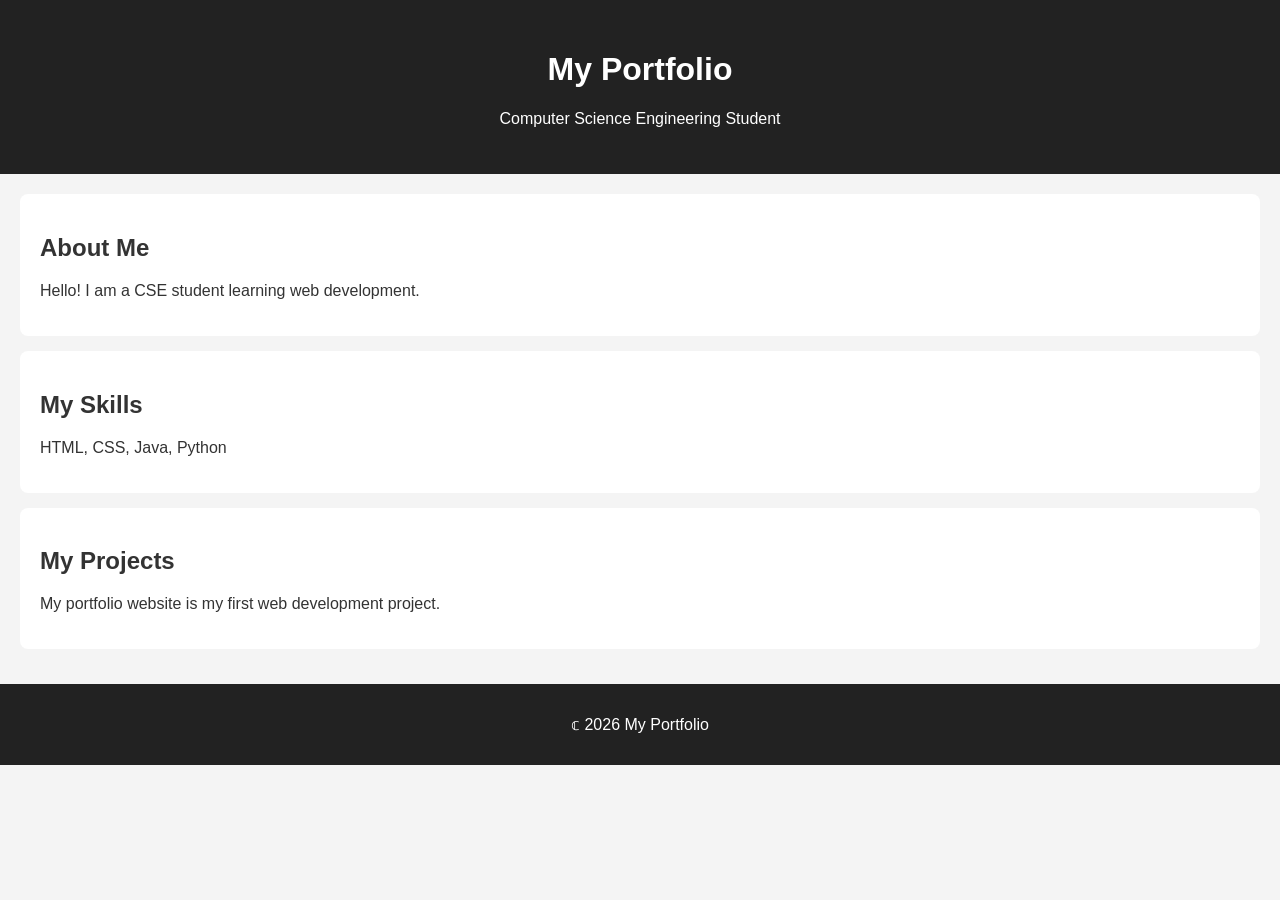
==== Module-1/P2-Initial-Commit/index.html @ e7ffdab6 "Complete P2 portfolio initial commit" ====
<!DOCTYPE html>
<html lang="en">
<head>
    <meta charset="UTF-8">
    <meta name="viewport" content="width=device-width, initial-scale=1.0">
    <title>My Portfolio</title>
    <link rel="stylesheet" href="style.css">
</head>
<body>

    <header>
        <h1>My Portfolio</h1>
        <p>Computer Science Engineering Student</p>
    </header>
    
    <main>
        <section>
            <h2>About Me</h2>
            <p>Hello! I am a CSE student learning web development.</p>
        </section>
        <section>
            <h2>My Skills</h2>
            <p>HTML, CSS, Java, Python</p>
        </section>
        <section>
            <h2>My Projects</h2>
            <p>My portfolio website is my first web development project.</p>
        </section>
    </main>

    <footer>
        <p>&copf; 2026 My Portfolio</p>
    </footer>
</body>
</html>
---- Module-1/P2-Initial-Commit/style.css ----
body{
    font-family: Arial, Helvetica, sans-serif;
    margin: 0;
    background-color: #f4f4f4;
    color: #333;
}
header{
    background-color: #222;
    color: white;
    text-align: center;
    padding: 30px;
}
main{
    padding: 20px;
}
section{
    background-color: white;
    padding: 20px;
    margin-bottom: 15px;
    border-radius: 8px;
}
footer{
    background-color: #222;
    color: white;
    text-align: center;
    padding: 15px;
}
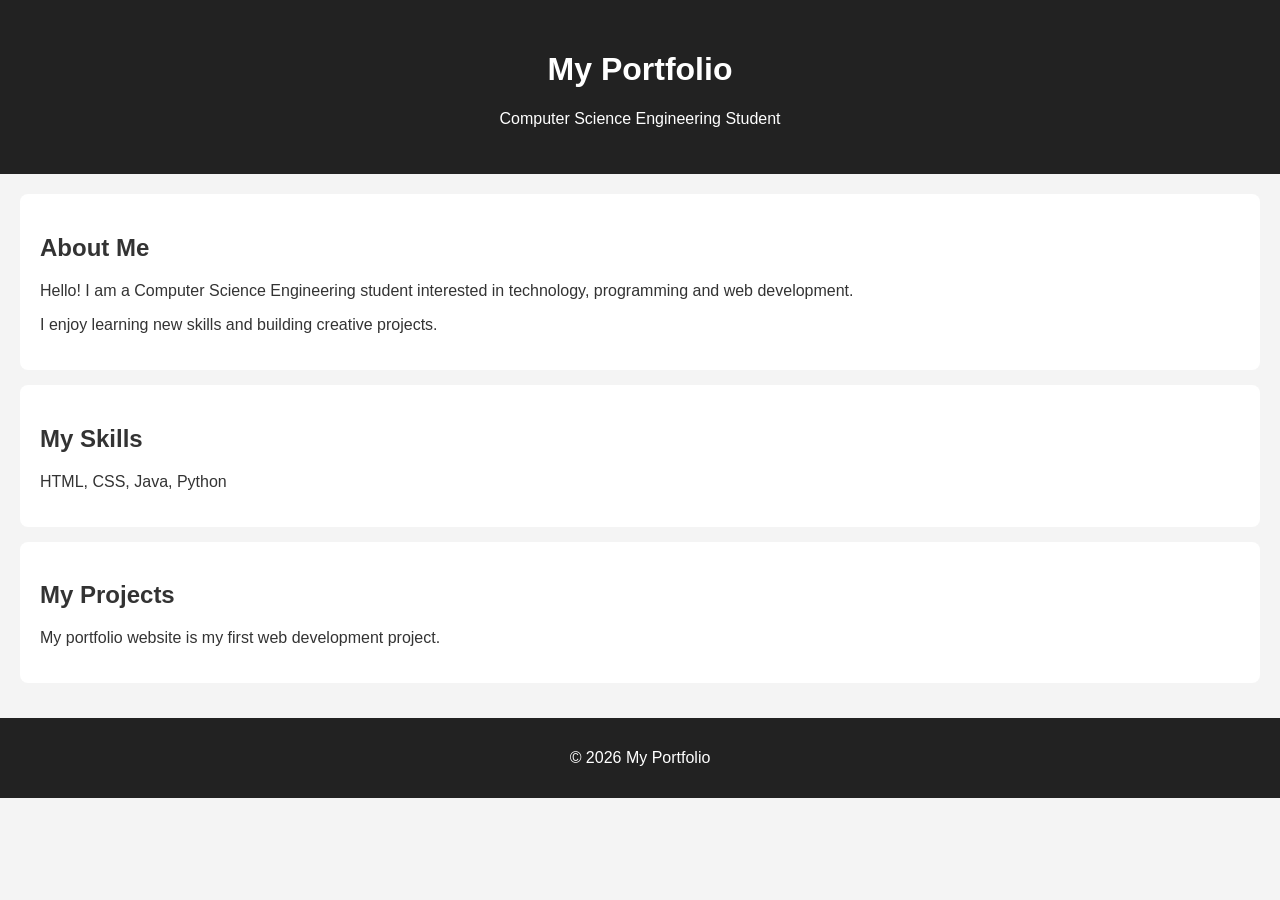
==== commit 330e7773: "Add detailed about section to portfolio" ====
--- a/Module-1/P2-Initial-Commit/index.html
+++ b/Module-1/P2-Initial-Commit/index.html
@@ -16,7 +16,12 @@
     <main>
         <section>
             <h2>About Me</h2>
-            <p>Hello! I am a CSE student learning web development.</p>
+            <p>Hello! I am a Computer Science Engineering student 
+                interested in technology, programming and web development.
+            </p>
+            <p>
+                I enjoy learning new skills and building creative projects.
+            </p>
         </section>
         <section>
             <h2>My Skills</h2>
@@ -29,7 +34,7 @@
     </main>
 
     <footer>
-        <p>&copf; 2026 My Portfolio</p>
+        <p>&copy; 2026 My Portfolio</p>
     </footer>
 </body>
 </html>
